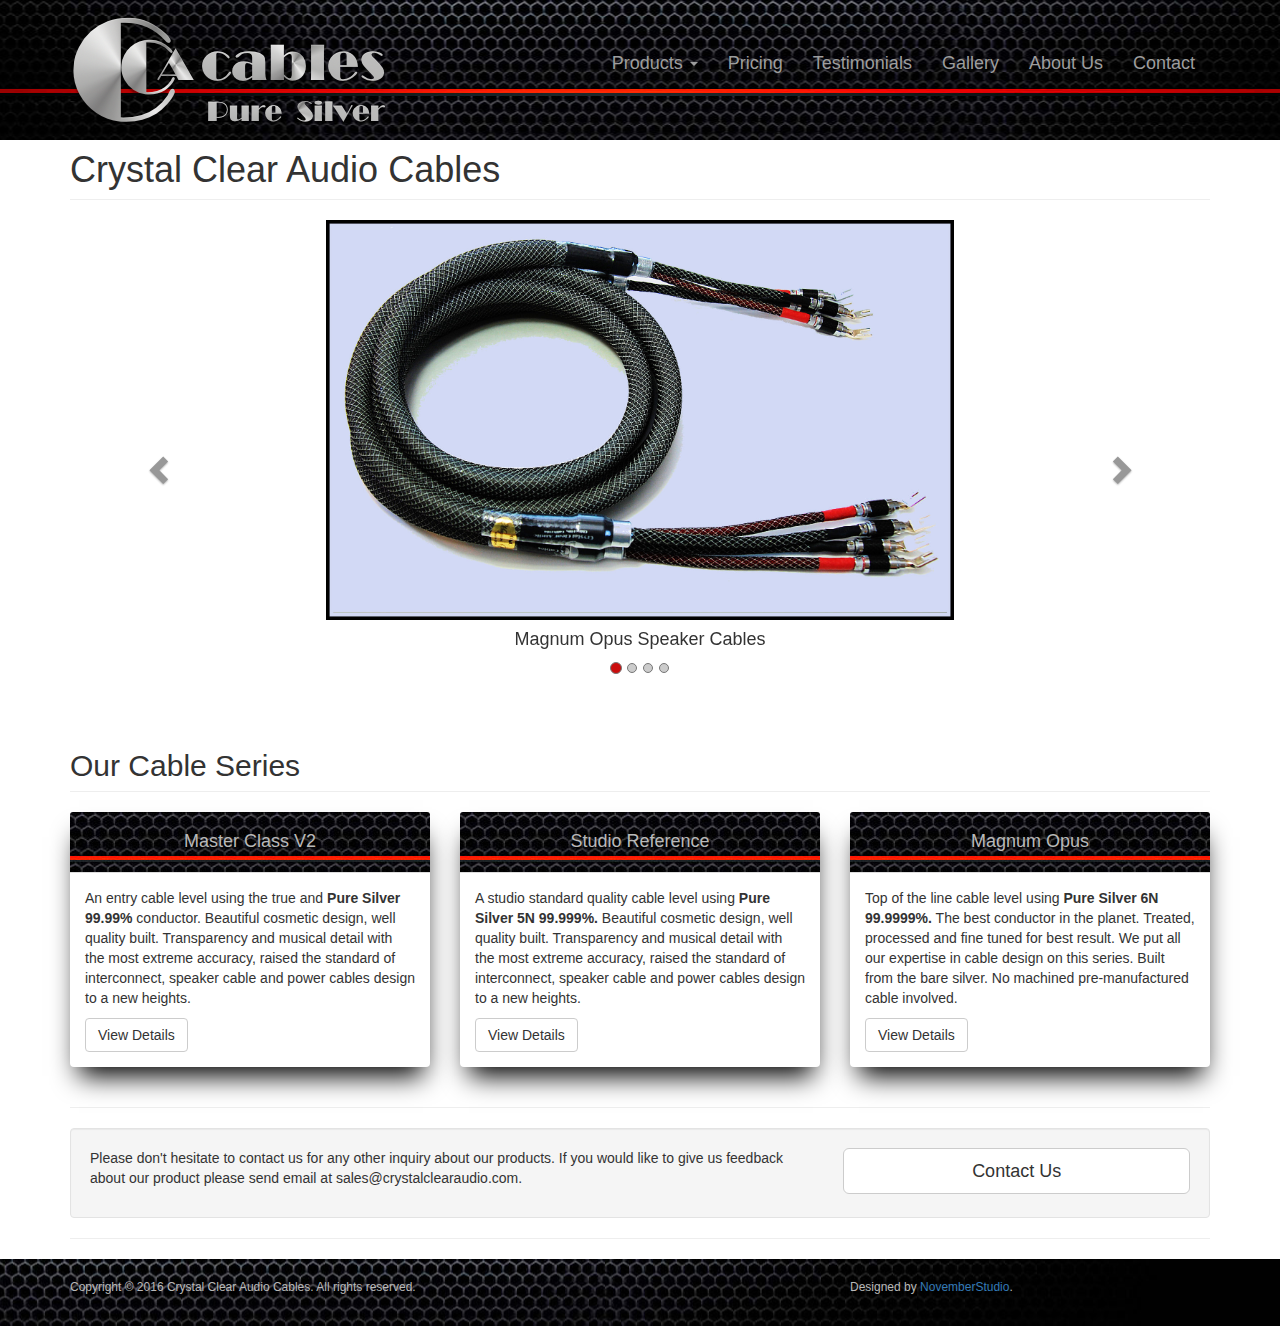
==== index.html @ 18ba8cf8 "Update index.html" ====
<!DOCTYPE html>
<html lang="en">

<head>

    <meta charset="utf-8">
    <meta http-equiv="X-UA-Compatible" content="IE=edge">
    <meta name="viewport" content="width=device-width, initial-scale=1">
    <meta name="description" content="Crystal Clear Audio Cable, makes audio cables such as speaker cable, power AC cable and RCA connectors.">
    <meta name="author" content="">

    <title>Crystal Clear Audio Cables - Home</title>

    <!-- Bootstrap Core CSS -->
    <link href="css/bootstrap.min.css" rel="stylesheet">

    <!-- Custom CSS -->
    <link href="css/styles.css" rel="stylesheet">

    <!-- Custom Fonts -->
    <link href="font-awesome/css/font-awesome.min.css" rel="stylesheet" type="text/css">

</head>

<body>

    <!-- Navigation -->
    <nav class="navbar navbar-inverse navbar-fixed-top" role="navigation">
        <div class="container">

            <!-- Brand and toggle get grouped for better mobile display -->
            <div class="navbar-header">
                <button type="button" class="navbar-toggle" data-toggle="collapse" data-target="#bs-cca-navbar-collapse-1">
                    <span class="sr-only">Toggle navigation</span>
                    <span class="icon-bar"></span>
                    <span class="icon-bar"></span>
                    <span class="icon-bar"></span>
                </button>
                <a class="navbar-brand" href="/">
          <img id="logo" alt="Crystal Clear Audio Cables" class="visible-lg" src="images/logo.png">
          <img id="mobile-logo" alt="Crystal Clear Audio Cables" class="hidden-lg" src="images/logo-mobile.png">
        </a>
            </div>

            <!-- Collect the nav links, forms, and other content for toggling -->
            <div class="collapse navbar-collapse" id="bs-cca-navbar-collapse-1">
                <ul class="nav navbar-nav navbar-right">
                    <li class="dropdown">
                        <a href="#" class="dropdown-toggle" data-toggle="dropdown">Products <b class="caret"></b></a>
                        <ul class="dropdown-menu">
                            <li><a href="/products/master-class/">Master Class</a></li>
                            <li><a href="/products/studio-reference/">Studio Reference</a></li>
                            <li><a href="/products/magnum-opus/">Magnum Opus</a></li>
                        </ul>
                    </li>
                    <li><a href="/pricing/">Pricing</a></li>
                <li><a href="/testimonials/">Testimonials</a></li>
                <li><a href="/gallery">Gallery</a></li>
                    <li><a href="/about-us">About Us</a></li>
                    <li><a href="/contact/">Contact</a></li>
                </ul>
            </div>
            <!-- /.navbar-collapse -->
        </div>
        <!-- /.container -->
    </nav>

    <!-- Page Content -->
    <div class="container">

    <!-- Features Section -->
        <div class="row">
            <div class="col-lg-12">
              <h1 class="home-title page-header">Crystal Clear Audio Cables</h1>
            </div>

            <div class="col-lg-12">

              <div id="carousel-cca" class="carousel slide" data-ride="carousel">
                  <!-- Indicators -->
                  <ol class="carousel-indicators">
                    <li data-target="#carousel-cca" data-slide-to="0" class="active"></li>
                    <li data-target="#carousel-cca" data-slide-to="1"></li>
                    <li data-target="#carousel-cca" data-slide-to="2"></li>
                    <li data-target="#carousel-cca" data-slide-to="3"></li>
                  </ol>

                  <!-- Wrapper for slides -->
                  <div class="carousel-inner" role="listbox">
                    <div class="item active">
                      <img class="img-responsive center-block" src="/products/magnum-opus/magnum_speaker_cables_home1.jpg" alt="">
                      <div class="carousel-caption">
                        <h4>Magnum Opus Speaker Cables</h4>
                      </div>
                    </div>

                    <div class="item">
                      <img class="img-responsive center-block" src="/products/magnum-opus/magnum_interconnect_rca_cardas_home2.jpg" alt="">
                      <div class="carousel-caption">
                        <h4>Magnum Opus Interconnect RCA</h4>
                      </div>
                    </div>

                    <div class="item">
                      <img class="img-responsive center-block" src="/products/magnum-opus/magnum_interconnect_xlr_home2.jpg.jpg" alt="">
                      <div class="carousel-caption">
                        <h4>Magnum Opus Interconnect XLR</h4>
                      </div>
                    </div>

                    <div class="item">
                      <img class="img-responsive center-block" src="/products/magnum-opus/magnum_power_cable_furutech.jpg" alt="">
                      <div class="carousel-caption">
                        <h4>Magnum Opus Power Cables</h4>
                      </div>
                    </div>

                  </div>

                  <!-- Controls -->
                  <a class="left carousel-control" href="#carousel-cca" role="button" data-slide="prev">
                    <span class="glyphicon glyphicon-chevron-left" aria-hidden="true"></span>
                    <span class="sr-only">Previous</span>
                  </a>
                  <a class="right carousel-control" href="#carousel-cca" role="button" data-slide="next">
                    <span class="glyphicon glyphicon-chevron-right" aria-hidden="true"></span>
                    <span class="sr-only">Next</span>
                  </a>
              </div>
            </div>
            <!-- Carousel -->

        </div>
        <!-- /.row -->

        <!-- Cable Series Section -->
        <div class="row">
            <div class="col-lg-12">
                <h2 class="page-header">
                    Our Cable Series
                </h2>
            </div>
            <div class="col-md-4">
                <div class="home-panel panel panel-default">
                    <div class="panel-heading text-center">
                        <h4>Master Class V2</h4>
                    </div>
                    <div class="panel-body">
                        <p>An entry cable level using the true and <strong>Pure Silver 99.99%</strong> conductor. Beautiful cosmetic design, well quality built. Transparency and musical detail with the most extreme accuracy, raised the standard of interconnect, speaker cable and power cables design to a new heights.</p>
                        <a href="#" class="btn btn-default">View Details</a>
                    </div>
                </div>
            </div>
            <div class="col-md-4">
                <div class="home-panel panel panel-default">
                    <div class="panel-heading text-center">
                        <h4>Studio Reference</h4>
                    </div>
                    <div class="panel-body">
                        <p>A studio standard quality cable level using <strong>Pure Silver 5N 99.999%.</strong> Beautiful cosmetic design, well quality built. Transparency and musical  detail with the most extreme accuracy, raised the standard of interconnect, speaker cable and power cables design to a new heights.</p>
                        <a href="#" class="btn btn-default">View Details</a>
                    </div>
                </div>
            </div>
            <div class="col-md-4">
                <div class="home-panel panel panel-default">
                    <div class="panel-heading text-center">
                        <h4>Magnum Opus</h4>
                    </div>
                    <div class="panel-body">
                        <p>Top of the line cable level using<strong> Pure Silver 6N 99.9999%.</strong> The best conductor in the planet. Treated, processed and fine tuned for best result. We put all our expertise in cable design on this series. Built from the bare silver. No machined pre-manufactured cable involved.</p>
                        <a href="#" class="btn btn-default">View Details</a>
                    </div>
                </div>
            </div>
        </div>
        <!-- /.row -->    

        <hr>

        <!-- Contact Us Section -->
        <div class="well">
            <div class="row">
                <div class="col-md-8">
                    <p>Please don't hesitate to contact us for any other inquiry about our products. If you would like to give us feedback about our product please send email at sales@crystalclearaudio.com.</p>
                </div>
                <div class="col-md-4">
                    <a class="btn btn-lg btn-default btn-block" href="#">Contact Us</a>
                </div>
            </div>
        </div>

        <hr>

    </div>
    <!-- /.container -->

    <div class="footer-wrapper">
        <div class="container">
            <!-- Footer -->
            <footer>
                <div class="row">
                    <div class="col-lg-8">
                        <p>Copyright © 2016 Crystal Clear Audio Cables. All rights reserved.</p>
                    </div>
                    <div class="col-lg-4">
                        <p>Designed by <a href="http://www.novemberstudio.com/" title="NovemberStudio Web Design & Drupal Development">NovemberStudio</a>.</p>
                    </div>
                </div>
            </footer>
        </div>
    </div>

    <!-- jQuery -->
    <script src="js/jquery.js"></script>

    <!-- Bootstrap Core JavaScript -->
    <script src="js/bootstrap.min.js"></script>

    <!-- Carousel -->
    <script>
    $('.carousel').carousel({
        interval: 5000 //changes the speed
    })
    </script>

</body>

</html>
---- css/styles.css ----
/* Global Styles */

html,
body {
	height: 100%;
}

body {
	padding-top: 140px; /* Required padding for .navbar-fixed-top. Remove if using .navbar-static-top. Change if height of navigation changes. */
}

blockquote {
	font-size: 12px;
}
blockquote footer{
	margin: 0;
}

.img-portfolio {
	margin-bottom: 30px;
}

.img-portfolio img {
	margin-bottom: 10px;
}

.img-hover:hover {
	opacity: 0.8;
}

/* Branding  and Navigation */

.navbar {
	border: none;
}

.navbar-brand {
	min-height: 140px;
}

.navbar-nav {
	margin: 38px 0 0;
}

.navbar-inverse {  
	background: rgba(0, 0, 0, 0) url("../images/header.jpg") no-repeat center;
}

.navbar-inverse .navbar-nav>li>a{
	font-size: 18px;
}

/* Home page */

.home-title {
	margin: 10px 0 20px;
}

.home-panel {
 	border: 0px solid transparent;
  	box-shadow: 1px 17px 25px -8px rgba(0,0,0,1.05);
}

.home-panel .panel-heading{
 	color: #B9B9B9;
  	background: rgba(0, 0, 0, 0) url("../images/panel-heading.jpg") repeat-x;
}

/* 404 Page Styles */

.error-404 {
  	font-size: 100px;
}

/* Footer Styles */

footer {
  	margin: 20px 0;
	color: #B9B9B9;
	font-size: 12px;
}

.footer-wrapper{
  	background: rgba(0, 0, 0, 0) url("../images/footer.jpg") no-repeat right;
}

/* BS Call Out */
.bs-callout {
  padding: 20px;
  margin: 20px 0;
  border: 1px solid #eee;
  border-left-width: 5px;
  border-radius: 3px;
}
.bs-callout h4 {
  margin-top: 0;
  margin-bottom: 5px;
}
.bs-callout p:last-child {
  margin-bottom: 0;
}
.bs-callout code {
 border-radius: 3px;
}
.bs-callout+.bs-callout {
  margin-top: -5px;
}
.bs-callout-default {
 	border-left-color: #777;
}
.bs-callout-default h4 {
  color: #777;
}
.bs-callout-primary {
 	border-left-color: #428bca;
}
.bs-callout-primary h4 {
  color: #428bca;
}
.bs-callout-success {
  border-left-color: #5cb85c;
}
.bs-callout-success h4 {
  color: #5cb85c;
}
.bs-callout-danger {
  border-left-color: #d9534f;
}
.bs-callout-danger h4 {
  color: #d9534f;
}
.bs-callout-warning {
  border-left-color: #f0ad4e;
}
.bs-callout-warning h4 {
  color: #f0ad4e;
}
.bs-callout-info {
  border-left-color: #5bc0de;
}
.bs-callout-info h4 {
  color: #5bc0de;
}

/* Carousel */
.carousel-control.right,
.carousel-control.left {
	background-image: none;
}
.carousel-control {
	color: #333;
}
.carousel-control:hover,
.carousel-control:focus {
  color: #CA0D0D;
}
.carousel-indicators li {
	 background-color: #CCC;
	 border: 1px solid #777;
}
.carousel-indicators .active {
	background-color: #CA0D0D;
}
.carousel-caption {
	position: relative;
	right: auto;
	left: auto;
	margin: 10px 0 0 0;
	color: #333;
	text-shadow: none;
}
.carousel-caption h4 {
	margin:0 0 10px 0;
}

.carousel-inner img {
	max-height:400px;
}

/* Responsive Styles */

@media(max-width:991px) {
	.navbar-brand{
		min-height: 80px;
	}
	.navbar-nav {
	    margin: 0;
	}
	.navbar-inverse {
		background: rgba(0, 0, 0, 0) url("../images/header-mobile.jpg") repeat;
	}
}

@media(max-width:767px) {
	h1{font-size:22px;}
	h2{font-size:20px;}
	h3{font-size:18px;}
	h4{font-size:16px;}
	h5{font-size:14px;}
			
	body{
		padding-top: 50px;
	}
	.navbar-brand {
		min-height: 50px;
		padding: 0 15px;
	}
	.navbar-inverse {
		background: rgba(0, 0, 0, 0) url("../images/header-mobile.jpg") repeat;
	}
	.home-panel {
	   border: 1px solid #CCCCCC;
	   box-shadow: none;
	}
}
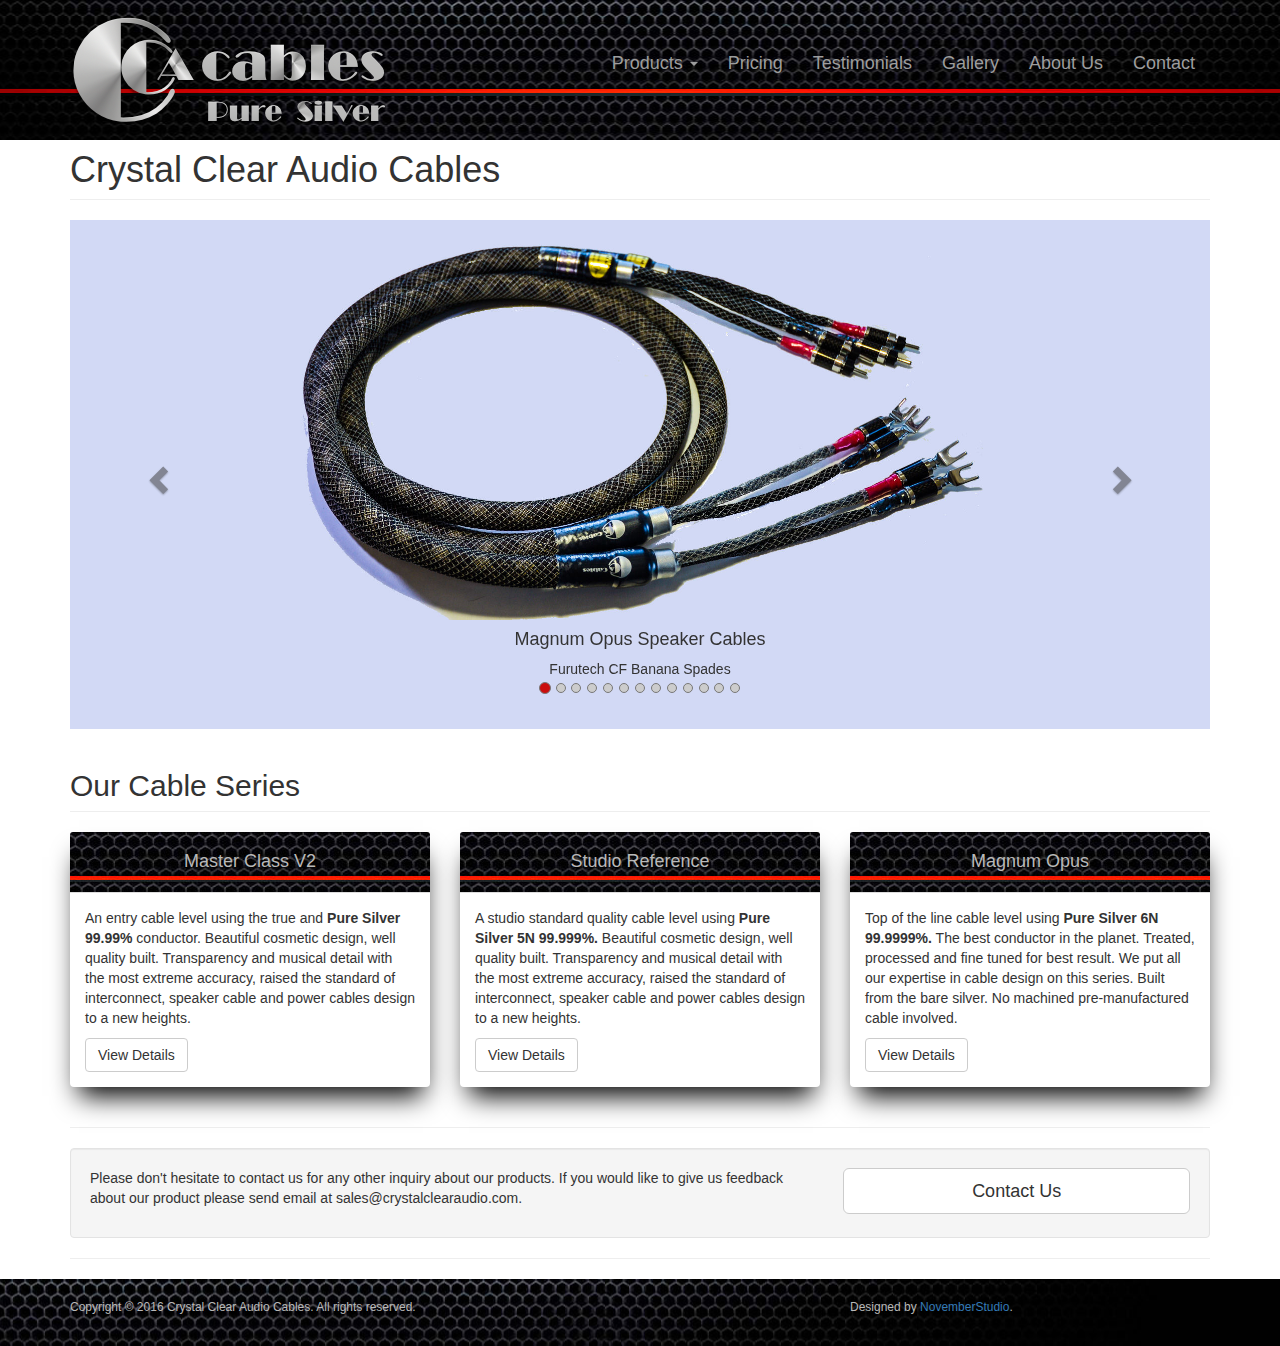
==== commit 02a57fa2: "update homepage carousel" ====
--- a/index.html
+++ b/index.html
@@ -83,35 +83,117 @@
                     <li data-target="#carousel-cca" data-slide-to="1"></li>
                     <li data-target="#carousel-cca" data-slide-to="2"></li>
                     <li data-target="#carousel-cca" data-slide-to="3"></li>
+                    <li data-target="#carousel-cca" data-slide-to="4"></li>
+                    <li data-target="#carousel-cca" data-slide-to="5"></li>
+                    <li data-target="#carousel-cca" data-slide-to="6"></li>
+                    <li data-target="#carousel-cca" data-slide-to="7"></li>
+                    <li data-target="#carousel-cca" data-slide-to="8"></li>
+                    <li data-target="#carousel-cca" data-slide-to="9"></li>
+                    <li data-target="#carousel-cca" data-slide-to="10"></li>
+                    <li data-target="#carousel-cca" data-slide-to="11"></li>
+                    <li data-target="#carousel-cca" data-slide-to="12"></li>
                   </ol>
 
                   <!-- Wrapper for slides -->
                   <div class="carousel-inner" role="listbox">
                     <div class="item active">
-                      <img class="img-responsive center-block" src="/products/magnum-opus/magnum_speaker_cables_home1.jpg" alt="">
+                      <img class="img-responsive center-block" src="/products/magnum-opus/magnum_speaker_cables_furutech_cf_banana_spades_home.jpg" alt="">
                       <div class="carousel-caption">
                         <h4>Magnum Opus Speaker Cables</h4>
-                      </div>
-                    </div>
-
-                    <div class="item">
-                      <img class="img-responsive center-block" src="/products/magnum-opus/magnum_interconnect_rca_cardas_home2.jpg" alt="">
-                      <div class="carousel-caption">
-                        <h4>Magnum Opus Interconnect RCA</h4>
-                      </div>
-                    </div>
-
-                    <div class="item">
-                      <img class="img-responsive center-block" src="/products/magnum-opus/magnum_interconnect_xlr_home2.jpg.jpg" alt="">
-                      <div class="carousel-caption">
-                        <h4>Magnum Opus Interconnect XLR</h4>
-                      </div>
-                    </div>
-
-                    <div class="item">
-                      <img class="img-responsive center-block" src="/products/magnum-opus/magnum_power_cable_furutech.jpg" alt="">
-                      <div class="carousel-caption">
-                        <h4>Magnum Opus Power Cables</h4>
+						<span>Furutech CF Banana Spades</span>
+                      </div>
+                    </div>
+
+                    <div class="item">
+                      <img class="img-responsive center-block" src="/products/magnum-opus/magnum_speaker_cables_furutech_cf_spades_home.jpg" alt="">
+                      <div class="carousel-caption">
+						<h4>Magnum Opus Speaker Cables</h4>
+						<span>Furutech CF Spades</span>
+                      </div>
+                    </div>
+
+                    <div class="item">
+                      <img class="img-responsive center-block" src="/products/magnum-opus/magnum_speaker_cables_furutech_spades_home.jpg" alt="">
+                      <div class="carousel-caption">
+						<h4>Magnum Opus Speaker Cables</h4>
+						<span>Furutech Spades</span>
+                      </div>
+                    </div>
+
+                    <div class="item">
+                      <img class="img-responsive center-block" src="/products/magnum-opus/magnum_interconnect_rca_cardas_home.jpg" alt="">
+                      <div class="carousel-caption">
+						<h4>Magnum Opus Interconnect RCA</h4>
+						<span>Cardas</span>
+                      </div>
+                    </div>
+
+                    <div class="item">
+                      <img class="img-responsive center-block" src="/products/magnum-opus/magnum_interconnect_rca_oyaide_home.jpg" alt="">
+                      <div class="carousel-caption">
+						<h4>Magnum Opus Interconnect RCA</h4>
+						<span>Oyaide</span>
+                      </div>
+                    </div>
+
+                    <div class="item">
+                      <img class="img-responsive center-block" src="/products/magnum-opus/magnum_interconnect_rca_wbt_home.jpg" alt="">
+                      <div class="carousel-caption">
+						<h4>Magnum Opus Interconnect RCA</h4>
+						<span>WBT</span>
+                      </div>
+                    </div>
+
+                    <div class="item">
+                      <img class="img-responsive center-block" src="/products/magnum-opus/magnum_interconnect_xlr_cardas_home.jpg" alt="">
+                      <div class="carousel-caption">
+						<h4>Magnum Opus Interconnect XLR</h4>
+						<span>Cardas</span>
+                      </div>
+                    </div>
+
+                    <div class="item">
+                      <img class="img-responsive center-block" src="/products/magnum-opus/magnum_interconnect_xlr_furutech_home.jpg" alt="">
+                      <div class="carousel-caption">
+						<h4>Magnum Opus Interconnect XLR</h4>
+						<span>Furutech</span>
+                      </div>
+                    </div>
+
+                    <div class="item">
+                      <img class="img-responsive center-block" src="/products/magnum-opus/magnum_interconnect_xlr_gr_cardas_home.jpg" alt="">
+                      <div class="carousel-caption">
+						<h4>Magnum Opus Interconnect XLR</h4>
+						<span>Gr Cardas</span>
+                      </div>
+                    </div>
+
+                    <div class="item">
+                      <img class="img-responsive center-block" src="/products/magnum-opus/magnum_interconnect_xlr_oyaide_focus_home.jpg" alt="">
+                      <div class="carousel-caption">
+						<h4>Magnum Opus Interconnect XLR</h4>
+						<span>Oyaide Focus</span>
+                      </div>
+                    </div>
+
+                    <div class="item">
+                      <img class="img-responsive center-block" src="/products/magnum-opus/magnum_phono_cable_home.jpg" alt="">
+                      <div class="carousel-caption">
+						<h4>Magnum Opus Phono Cable</h4>
+                      </div>
+                    </div>
+
+                    <div class="item">
+                      <img class="img-responsive center-block" src="/products/magnum-opus/magnum_power_cable_oyaide_home.jpg" alt="">
+                      <div class="carousel-caption">
+                        <h4>Magnum Opus Power Cables Oyaide</h4>
+                      </div>
+                    </div>
+
+                    <div class="item">
+                      <img class="img-responsive center-block" src="/products/magnum-opus/magnum_power_cable_furutech_home.jpg" alt="">
+                      <div class="carousel-caption">
+                        <h4>Magnum Opus Power Cables Furutech</h4>
                       </div>
                     </div>
 
--- a/css/styles.css
+++ b/css/styles.css
@@ -143,6 +143,9 @@
 }
 
 /* Carousel */
+.carousel {
+	background-color: #d2d9f5;
+}
 .carousel-control.right,
 .carousel-control.left {
 	background-image: none;
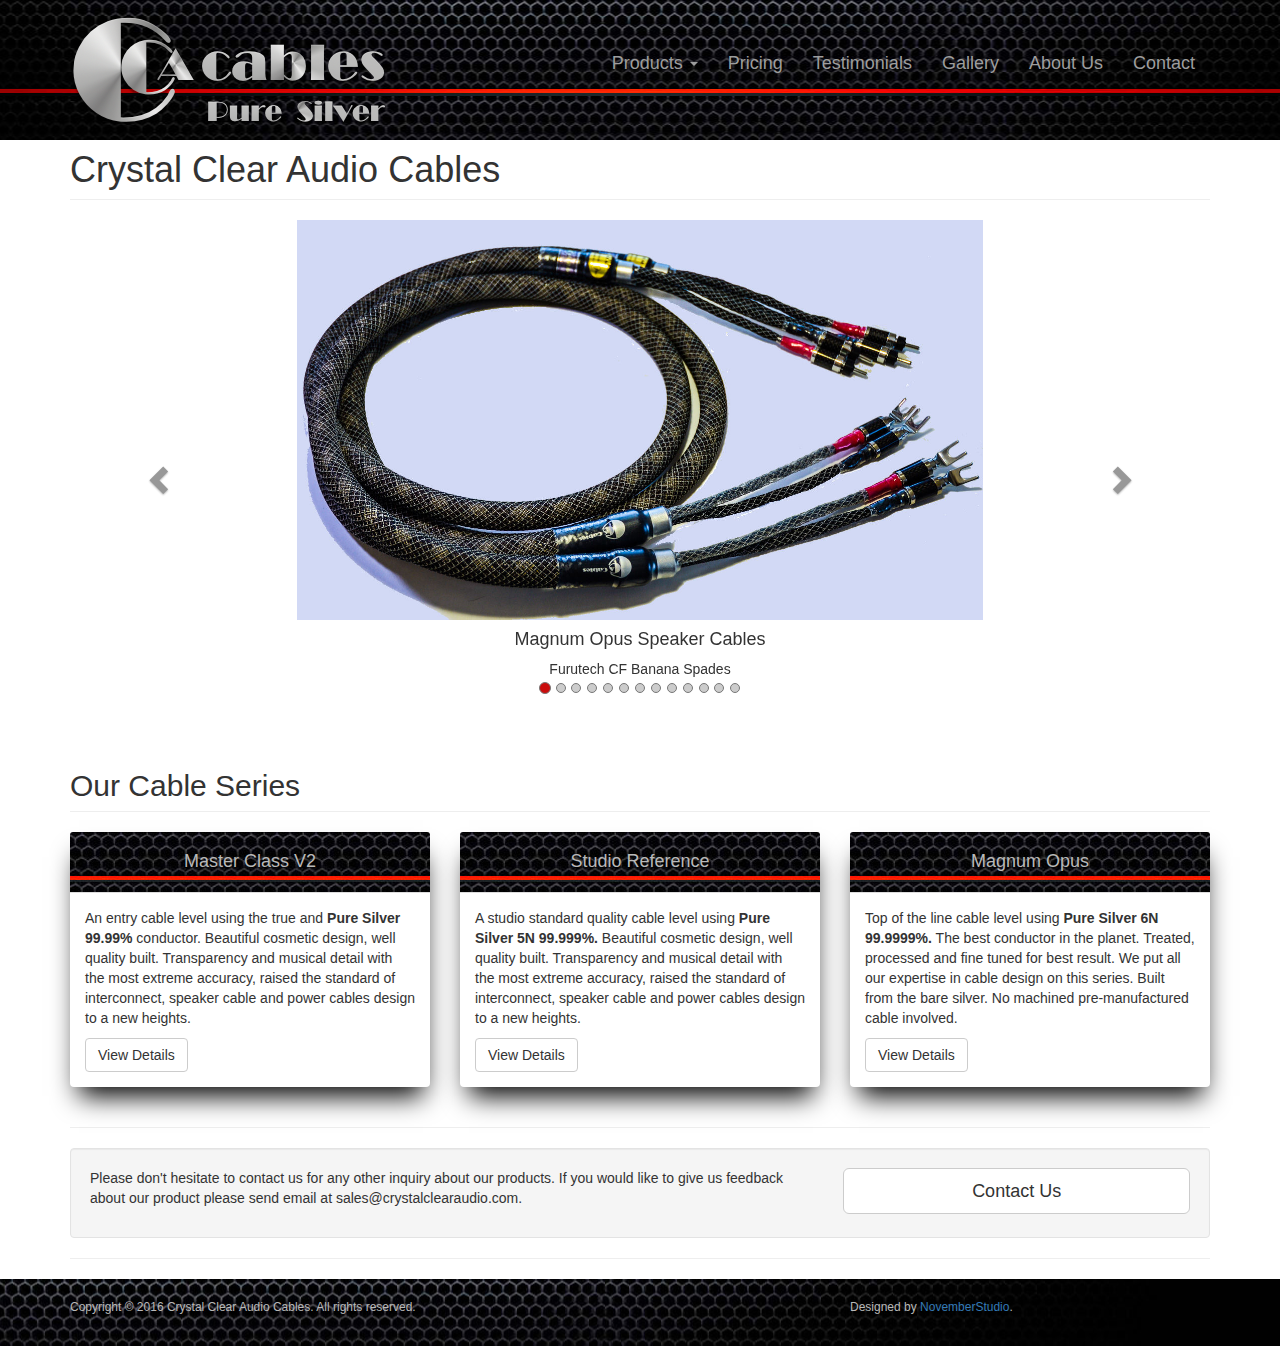
==== commit bc268444: "update links" ====
--- a/index.html
+++ b/index.html
@@ -229,7 +229,7 @@
                     </div>
                     <div class="panel-body">
                         <p>An entry cable level using the true and <strong>Pure Silver 99.99%</strong> conductor. Beautiful cosmetic design, well quality built. Transparency and musical detail with the most extreme accuracy, raised the standard of interconnect, speaker cable and power cables design to a new heights.</p>
-                        <a href="#" class="btn btn-default">View Details</a>
+                        <a href="/products/master-class" class="btn btn-default">View Details</a>
                     </div>
                 </div>
             </div>
@@ -240,7 +240,7 @@
                     </div>
                     <div class="panel-body">
                         <p>A studio standard quality cable level using <strong>Pure Silver 5N 99.999%.</strong> Beautiful cosmetic design, well quality built. Transparency and musical  detail with the most extreme accuracy, raised the standard of interconnect, speaker cable and power cables design to a new heights.</p>
-                        <a href="#" class="btn btn-default">View Details</a>
+                        <a href="/products/studio-reference" class="btn btn-default">View Details</a>
                     </div>
                 </div>
             </div>
@@ -251,12 +251,12 @@
                     </div>
                     <div class="panel-body">
                         <p>Top of the line cable level using<strong> Pure Silver 6N 99.9999%.</strong> The best conductor in the planet. Treated, processed and fine tuned for best result. We put all our expertise in cable design on this series. Built from the bare silver. No machined pre-manufactured cable involved.</p>
-                        <a href="#" class="btn btn-default">View Details</a>
-                    </div>
-                </div>
-            </div>
-        </div>
-        <!-- /.row -->    
+                        <a href="/products/magnum-opus" class="btn btn-default">View Details</a>
+                    </div>
+                </div>
+            </div>
+        </div>
+        <!-- /.row -->
 
         <hr>
 
@@ -267,7 +267,7 @@
                     <p>Please don't hesitate to contact us for any other inquiry about our products. If you would like to give us feedback about our product please send email at sales@crystalclearaudio.com.</p>
                 </div>
                 <div class="col-md-4">
-                    <a class="btn btn-lg btn-default btn-block" href="#">Contact Us</a>
+                    <a class="btn btn-lg btn-default btn-block" href="/contact">Contact Us</a>
                 </div>
             </div>
         </div>
--- a/css/styles.css
+++ b/css/styles.css
@@ -143,9 +143,6 @@
 }
 
 /* Carousel */
-.carousel {
-	background-color: #d2d9f5;
-}
 .carousel-control.right,
 .carousel-control.left {
 	background-image: none;
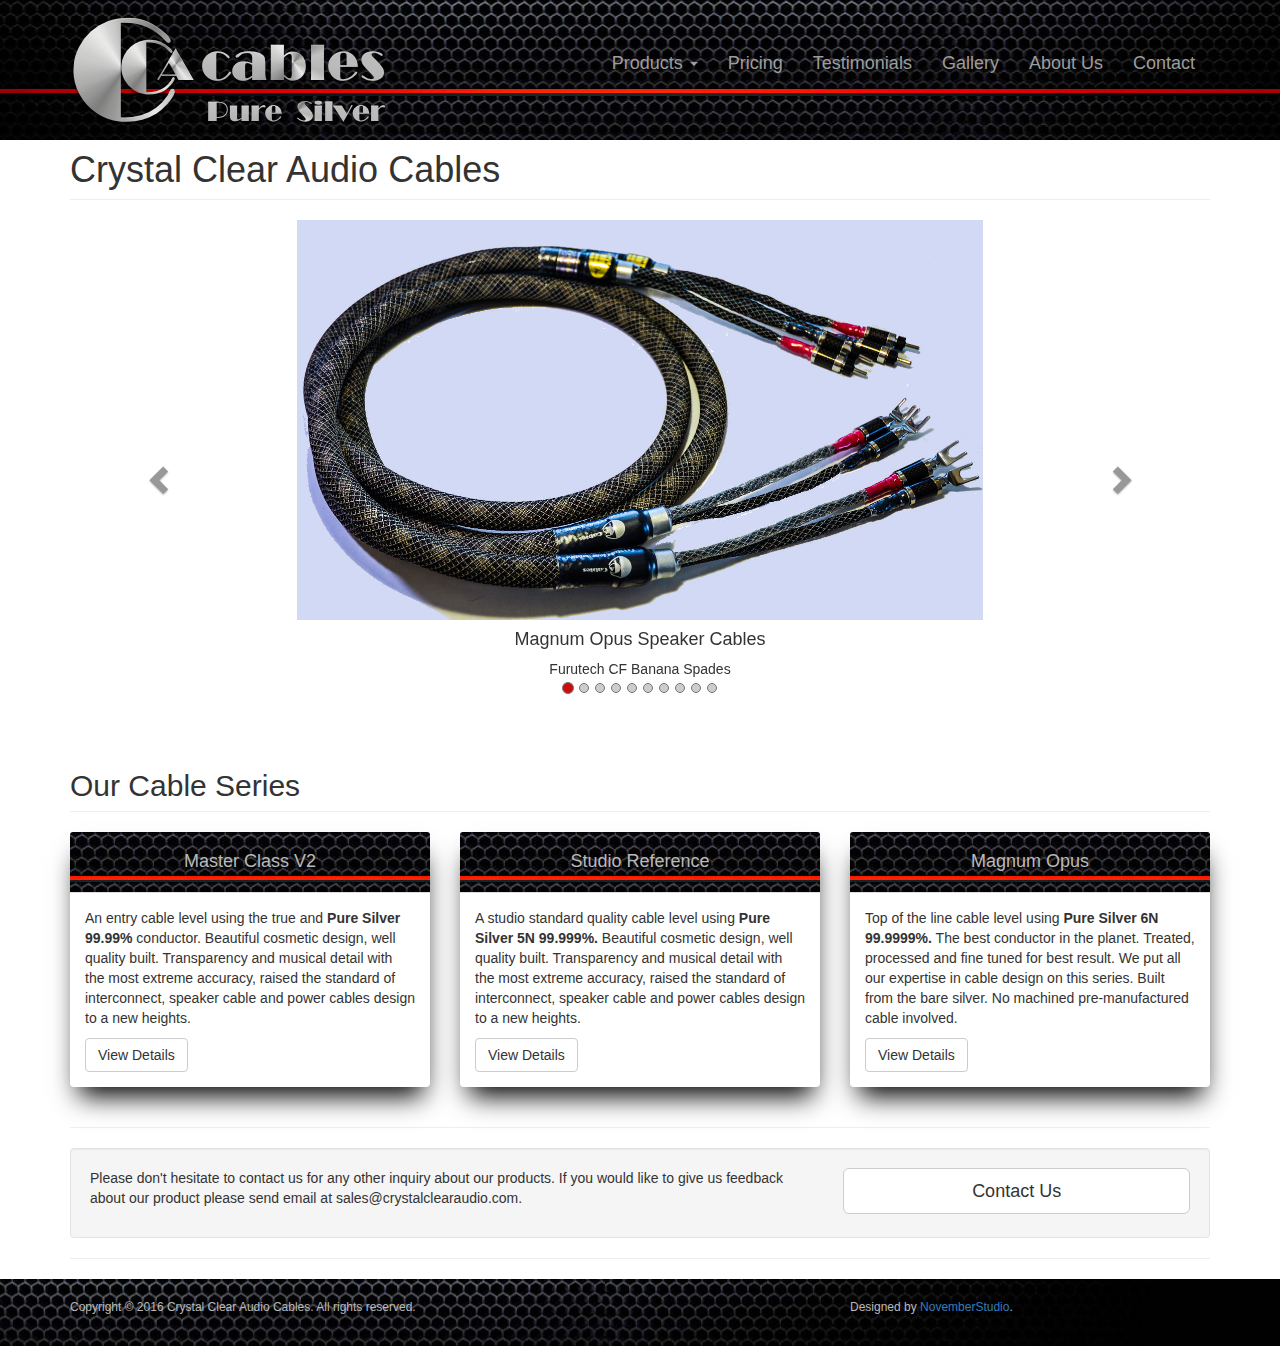
==== commit 8197ad28: "Update Magnum Opus 2 information" ====
--- a/index.html
+++ b/index.html
@@ -89,111 +89,98 @@
                     <li data-target="#carousel-cca" data-slide-to="7"></li>
                     <li data-target="#carousel-cca" data-slide-to="8"></li>
                     <li data-target="#carousel-cca" data-slide-to="9"></li>
-                    <li data-target="#carousel-cca" data-slide-to="10"></li>
-                    <li data-target="#carousel-cca" data-slide-to="11"></li>
-                    <li data-target="#carousel-cca" data-slide-to="12"></li>
+                    <!-- <li data-target="#carousel-cca" data-slide-to="10"></li> -->
+                    <!-- <li data-target="#carousel-cca" data-slide-to="11"></li> -->
+                    <!-- <li data-target="#carousel-cca" data-slide-to="12"></li> -->
                   </ol>
 
                   <!-- Wrapper for slides -->
                   <div class="carousel-inner" role="listbox">
+                    <!-- Slide 0 -->
                     <div class="item active">
                       <img class="img-responsive center-block" src="/products/magnum-opus/magnum_speaker_cables_furutech_cf_banana_spades_home.jpg" alt="">
                       <div class="carousel-caption">
                         <h4>Magnum Opus Speaker Cables</h4>
-						<span>Furutech CF Banana Spades</span>
-                      </div>
-                    </div>
-
+                        <span>Furutech CF Banana Spades</span>
+                      </div>
+                    </div>
+                    <!-- Slide 1 -->
                     <div class="item">
                       <img class="img-responsive center-block" src="/products/magnum-opus/magnum_speaker_cables_furutech_cf_spades_home.jpg" alt="">
                       <div class="carousel-caption">
-						<h4>Magnum Opus Speaker Cables</h4>
-						<span>Furutech CF Spades</span>
-                      </div>
-                    </div>
-
+                        <h4>Magnum Opus Speaker Cables</h4>
+                        <span>Furutech CF Spades</span>
+                      </div>
+                    </div>
+                    <!-- Slide 2 -->
                     <div class="item">
                       <img class="img-responsive center-block" src="/products/magnum-opus/magnum_speaker_cables_furutech_spades_home.jpg" alt="">
                       <div class="carousel-caption">
-						<h4>Magnum Opus Speaker Cables</h4>
-						<span>Furutech Spades</span>
-                      </div>
-                    </div>
-
-                    <div class="item">
-                      <img class="img-responsive center-block" src="/products/magnum-opus/magnum_interconnect_rca_cardas_home.jpg" alt="">
-                      <div class="carousel-caption">
-						<h4>Magnum Opus Interconnect RCA</h4>
-						<span>Cardas</span>
-                      </div>
-                    </div>
-
-                    <div class="item">
-                      <img class="img-responsive center-block" src="/products/magnum-opus/magnum_interconnect_rca_oyaide_home.jpg" alt="">
-                      <div class="carousel-caption">
-						<h4>Magnum Opus Interconnect RCA</h4>
-						<span>Oyaide</span>
-                      </div>
-                    </div>
-
+                        <h4>Magnum Opus Speaker Cables</h4>
+                        <span>Furutech Spades</span>
+                      </div>
+                    </div>
+                    <!-- Slide 3 -->
+                    <div class="item">
+                      <img class="img-responsive center-block" src="/products/magnum-opus/magnum2_rca_cardas.png" alt="">
+                      <div class="carousel-caption">
+                        <h4>Magnum Opus 2 Interconnect RCA</h4>
+                        <span>Cardas</span>
+                      </div>
+                    </div>
+                    <!-- Slide 4 -->
+                    <div class="item">
+                      <img class="img-responsive center-block" src="/products/magnum-opus/magnum2_rca_oyaide.png" alt="">
+                      <div class="carousel-caption">
+                        <h4>Magnum Opus 2 Interconnect RCA</h4>
+                        <span>Oyaide</span>
+                      </div>
+                    </div>
+                    <!-- Slide 5 -->
                     <div class="item">
                       <img class="img-responsive center-block" src="/products/magnum-opus/magnum_interconnect_rca_wbt_home.jpg" alt="">
                       <div class="carousel-caption">
-						<h4>Magnum Opus Interconnect RCA</h4>
-						<span>WBT</span>
-                      </div>
-                    </div>
-
-                    <div class="item">
-                      <img class="img-responsive center-block" src="/products/magnum-opus/magnum_interconnect_xlr_cardas_home.jpg" alt="">
-                      <div class="carousel-caption">
-						<h4>Magnum Opus Interconnect XLR</h4>
-						<span>Cardas</span>
-                      </div>
-                    </div>
-
-                    <div class="item">
-                      <img class="img-responsive center-block" src="/products/magnum-opus/magnum_interconnect_xlr_furutech_home.jpg" alt="">
-                      <div class="carousel-caption">
-						<h4>Magnum Opus Interconnect XLR</h4>
-						<span>Furutech</span>
-                      </div>
-                    </div>
-
-                    <div class="item">
+                        <h4>Magnum Opus Interconnect RCA</h4>
+                        <span>WBT</span>
+                      </div>
+                    </div>
+                    <!-- Slide 6 -->
+                    <div class="item">
+                      <img class="img-responsive center-block" src="/products/magnum-opus/magnum2_xlr_cardas.png" alt="">
+                      <div class="carousel-caption">
+                        <h4>Magnum Opus 2 Interconnect XLR</h4>
+                        <span>Cardas</span>
+                      </div>
+                    </div>
+                    <!-- Slide 7 -->
+                    <!-- <div class="item">
                       <img class="img-responsive center-block" src="/products/magnum-opus/magnum_interconnect_xlr_gr_cardas_home.jpg" alt="">
                       <div class="carousel-caption">
-						<h4>Magnum Opus Interconnect XLR</h4>
-						<span>Gr Cardas</span>
-                      </div>
-                    </div>
-
+                        <h4>Magnum Opus Interconnect XLR</h4>
+                        <span>Gr Cardas</span>
+                        <span>slide 7</span>
+                      </div>
+                    </div> -->
+                    <!-- Slide 8 -->
                     <div class="item">
                       <img class="img-responsive center-block" src="/products/magnum-opus/magnum_interconnect_xlr_oyaide_focus_home.jpg" alt="">
                       <div class="carousel-caption">
-						<h4>Magnum Opus Interconnect XLR</h4>
-						<span>Oyaide Focus</span>
-                      </div>
-                    </div>
-
+                        <h4>Magnum Opus Interconnect XLR</h4>
+                        <span>Oyaide Focus</span>
+                      </div>
+                    </div>
+                    <!-- Slide 9 -->
                     <div class="item">
                       <img class="img-responsive center-block" src="/products/magnum-opus/magnum_phono_cable_home.jpg" alt="">
                       <div class="carousel-caption">
-						<h4>Magnum Opus Phono Cable</h4>
-                      </div>
-                    </div>
-
-                    <div class="item">
-                      <img class="img-responsive center-block" src="/products/magnum-opus/magnum_power_cable_oyaide_home.jpg" alt="">
-                      <div class="carousel-caption">
-                        <h4>Magnum Opus Power Cables Oyaide</h4>
-                      </div>
-                    </div>
-
-                    <div class="item">
-                      <img class="img-responsive center-block" src="/products/magnum-opus/magnum_power_cable_furutech_home.jpg" alt="">
-                      <div class="carousel-caption">
-                        <h4>Magnum Opus Power Cables Furutech</h4>
+                        <h4>Magnum Opus Phono Cable</h4>
+                      </div>
+                    </div>
+                    <!-- Slide 10 -->
+                    <div class="item">
+                      <img class="img-responsive center-block" src="/products/magnum-opus/magnum2_power_cable_wattgate.png" alt="">
+                      <div class="carousel-caption">
+                        <h4>Magnum Opus 2 Power Cables Wattage</h4>
                       </div>
                     </div>
 
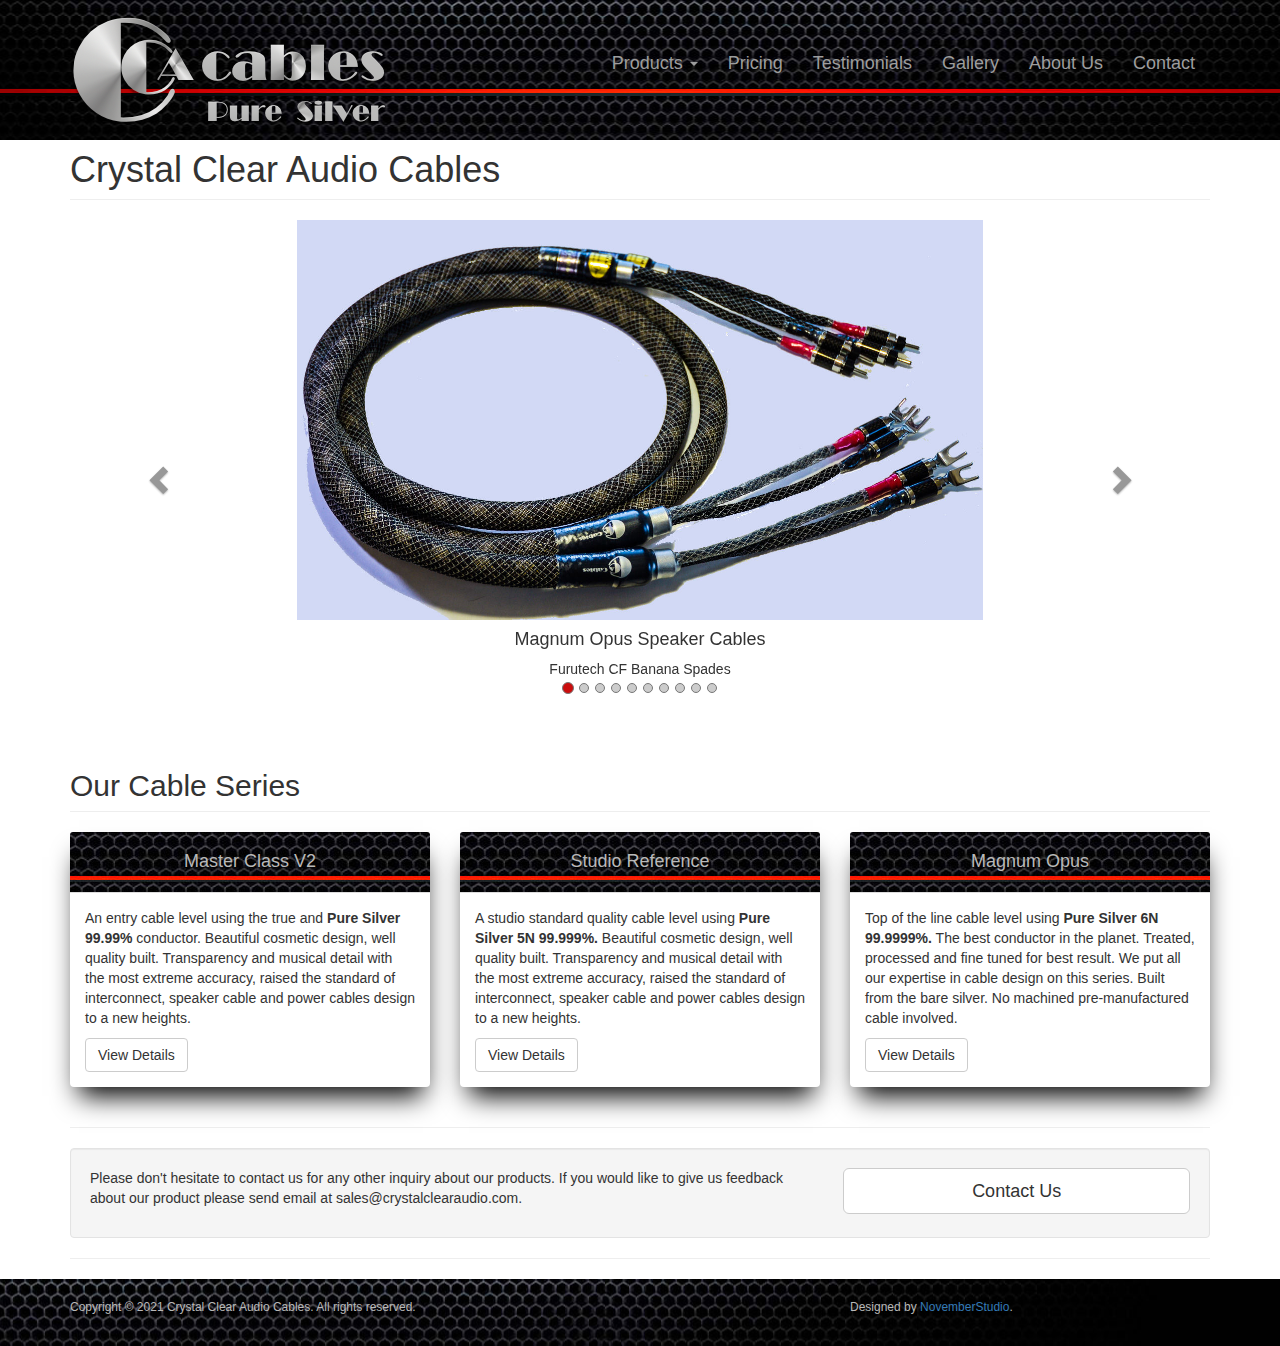
==== commit cdcb917a: "Update Copyright footer" ====
--- a/index.html
+++ b/index.html
@@ -270,7 +270,7 @@
             <footer>
                 <div class="row">
                     <div class="col-lg-8">
-                        <p>Copyright © 2016 Crystal Clear Audio Cables. All rights reserved.</p>
+                        <p>Copyright © 2021 Crystal Clear Audio Cables. All rights reserved.</p>
                     </div>
                     <div class="col-lg-4">
                         <p>Designed by <a href="http://www.novemberstudio.com/" title="NovemberStudio Web Design & Drupal Development">NovemberStudio</a>.</p>
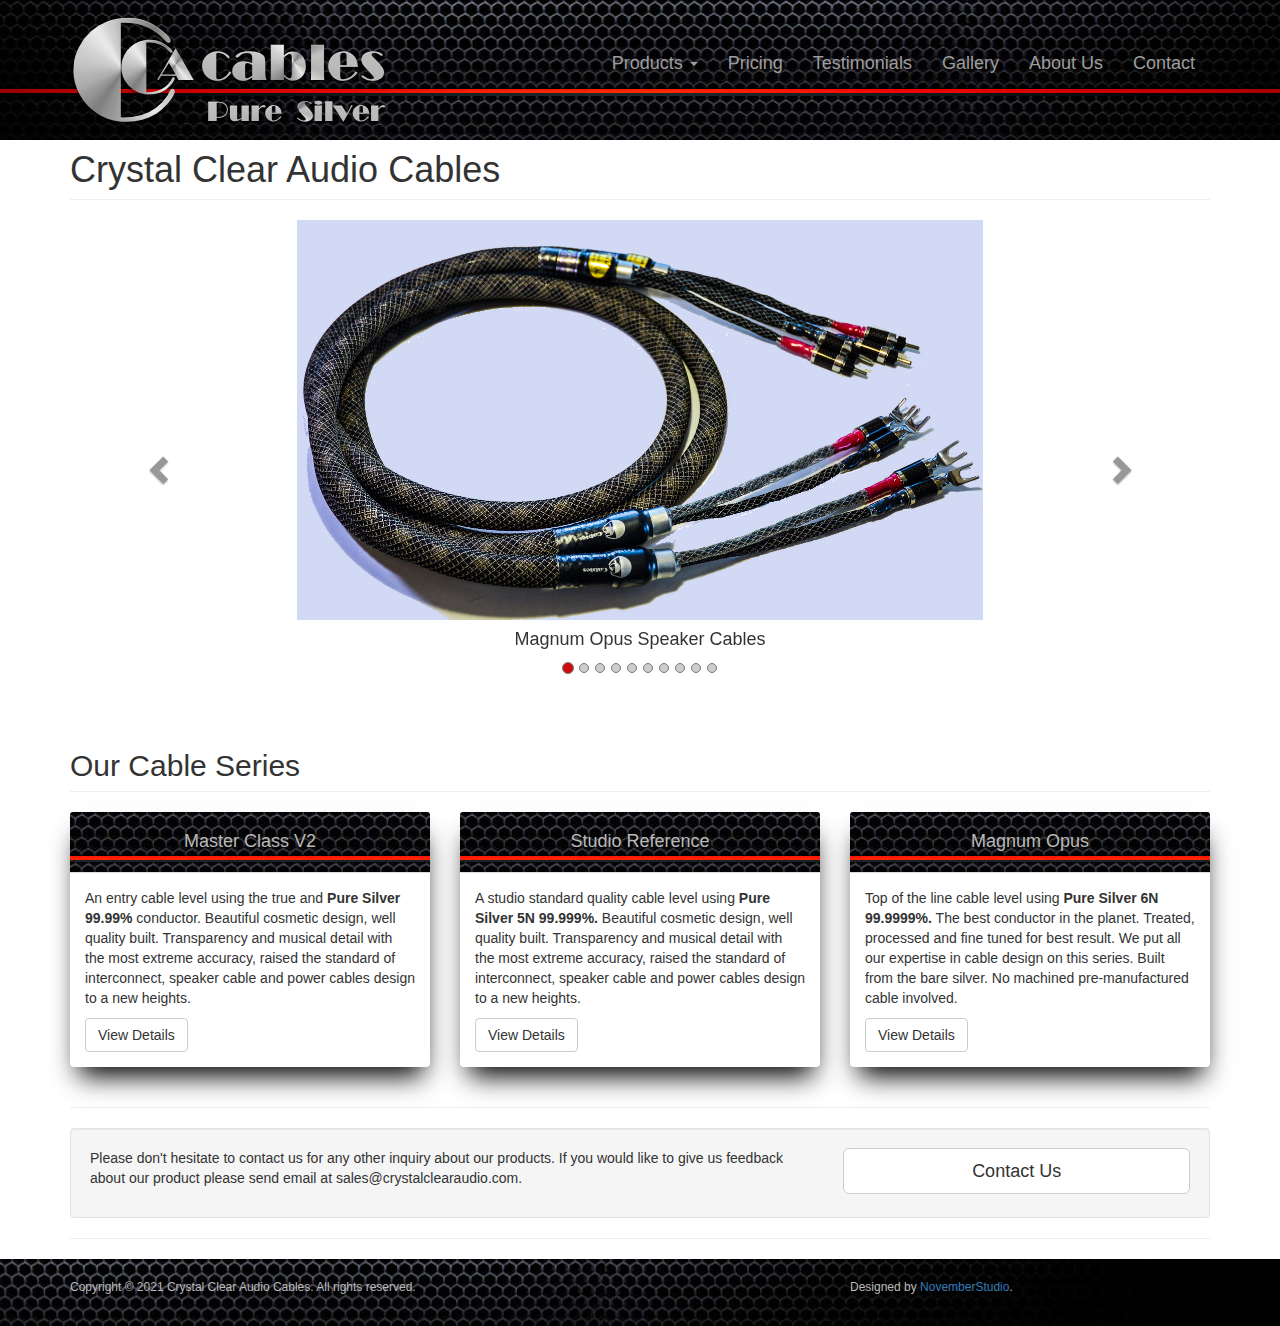
==== commit c499232b: "Remove furutech" ====
--- a/index.html
+++ b/index.html
@@ -75,7 +75,6 @@
             </div>
 
             <div class="col-lg-12">
-
               <div id="carousel-cca" class="carousel slide" data-ride="carousel">
                   <!-- Indicators -->
                   <ol class="carousel-indicators">
@@ -101,7 +100,7 @@
                       <img class="img-responsive center-block" src="/products/magnum-opus/magnum_speaker_cables_furutech_cf_banana_spades_home.jpg" alt="">
                       <div class="carousel-caption">
                         <h4>Magnum Opus Speaker Cables</h4>
-                        <span>Furutech CF Banana Spades</span>
+                        <!-- <span>Furutech CF Banana Spades</span> -->
                       </div>
                     </div>
                     <!-- Slide 1 -->
@@ -109,7 +108,7 @@
                       <img class="img-responsive center-block" src="/products/magnum-opus/magnum_speaker_cables_furutech_cf_spades_home.jpg" alt="">
                       <div class="carousel-caption">
                         <h4>Magnum Opus Speaker Cables</h4>
-                        <span>Furutech CF Spades</span>
+                        <!-- <span>Furutech CF Spades</span> -->
                       </div>
                     </div>
                     <!-- Slide 2 -->
@@ -117,7 +116,7 @@
                       <img class="img-responsive center-block" src="/products/magnum-opus/magnum_speaker_cables_furutech_spades_home.jpg" alt="">
                       <div class="carousel-caption">
                         <h4>Magnum Opus Speaker Cables</h4>
-                        <span>Furutech Spades</span>
+                        <!-- <span>Furutech Spades</span> -->
                       </div>
                     </div>
                     <!-- Slide 3 -->
